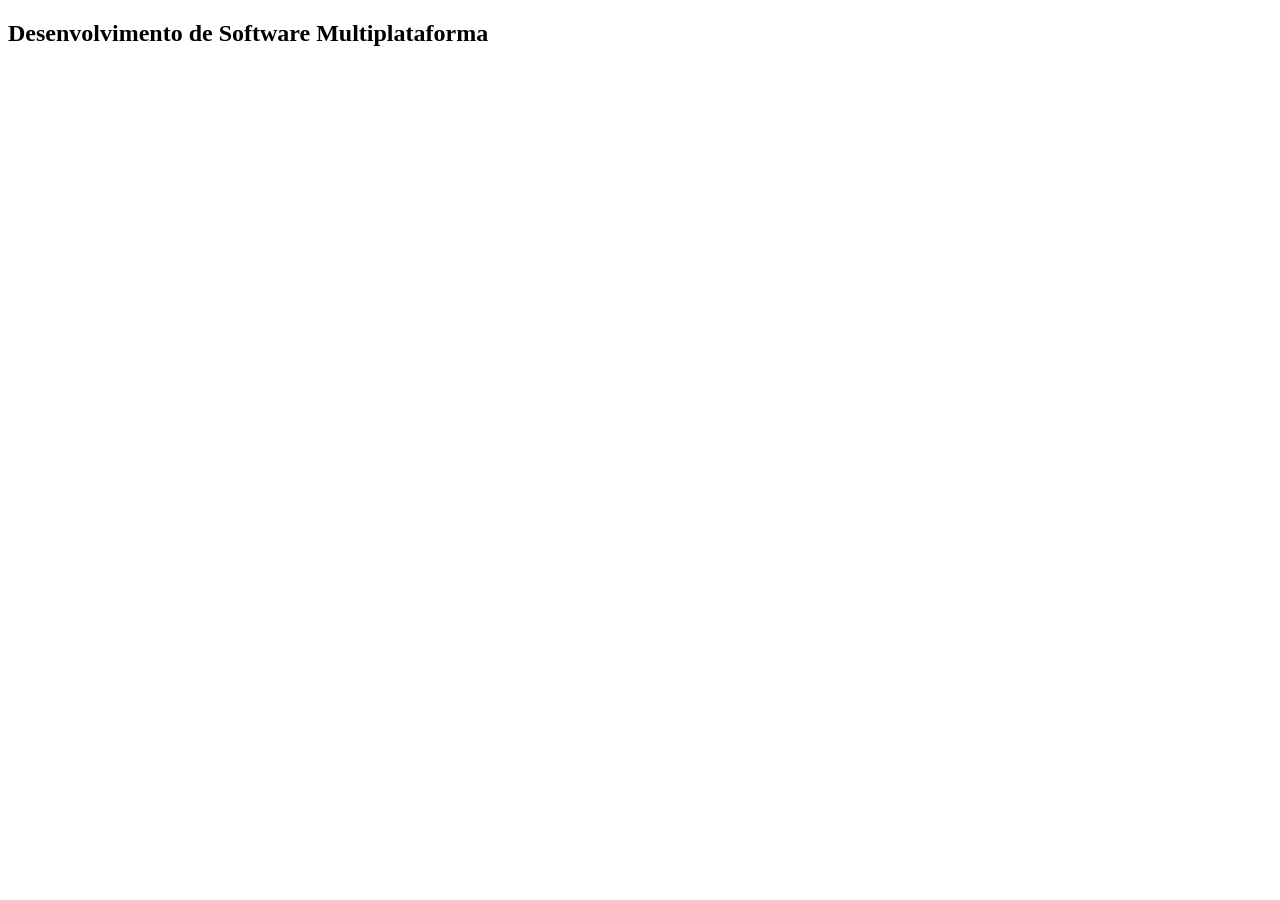
==== index.html @ 7cbfdbe1 "iniciando o exercicio" ====
<!DOCTYPE html>
<html lang="en">
<head>
    <meta charset="UTF-8">
    <meta name="viewport" content="width=device-width, initial-scale=1.0">
    <title>Site da Fatec</title>
</head>
<body>
    <section>
        <h1>Desenvolvimento de Software Multiplataforma</h1>
    </section>
    
</body>
</html>
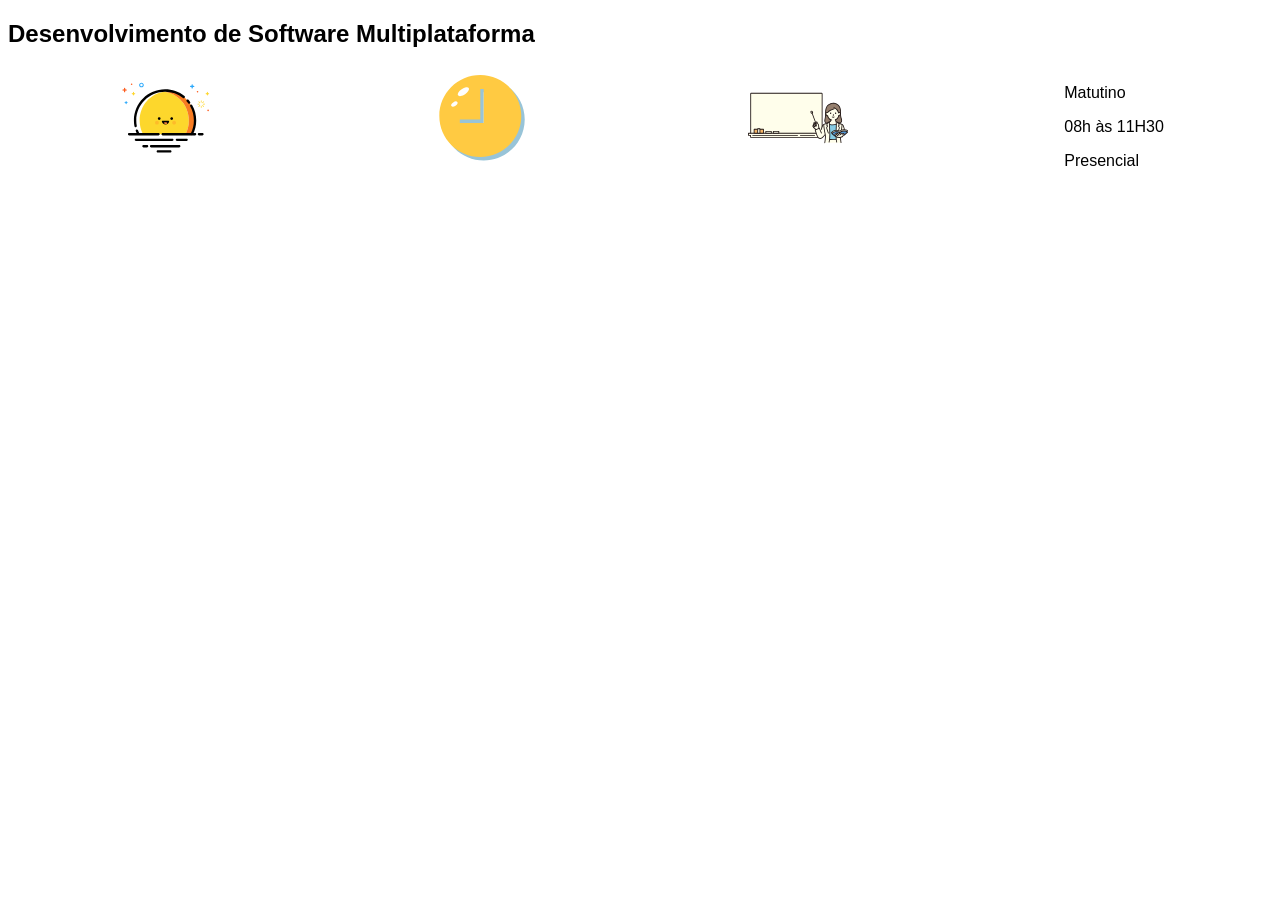
==== commit a57c08b4: "realizado os icones" ====
--- a/index.html
+++ b/index.html
@@ -4,10 +4,24 @@
     <meta charset="UTF-8">
     <meta name="viewport" content="width=device-width, initial-scale=1.0">
     <title>Site da Fatec</title>
+    <link rel="stylesheet" href="estilo.css">
 </head>
 <body>
     <section>
+        <div>
         <h1>Desenvolvimento de Software Multiplataforma</h1>
+        </div>
+        <div class="icones-containner">
+            <img src="img/sol.svg" alt="Matutino">
+            <img src="img/relogio.svg" alt="Horário">
+            <img src="img/professora.svg" alt="Presencial">
+            
+            <div>
+            <p>Matutino</p>
+            <p>08h às 11H30</p>
+            <p>Presencial</p>
+            </div>
+        </div>
     </section>
     
 </body>
--- a/estilo.css
+++ b/estilo.css
@@ -0,0 +1,13 @@
+body{
+    font-family:Arial;
+}
+
+.icones-containner{
+    display: flex;
+    justify-content: space-around;
+}
+
+img{
+    height: 100px;
+    width: 100px;
+}
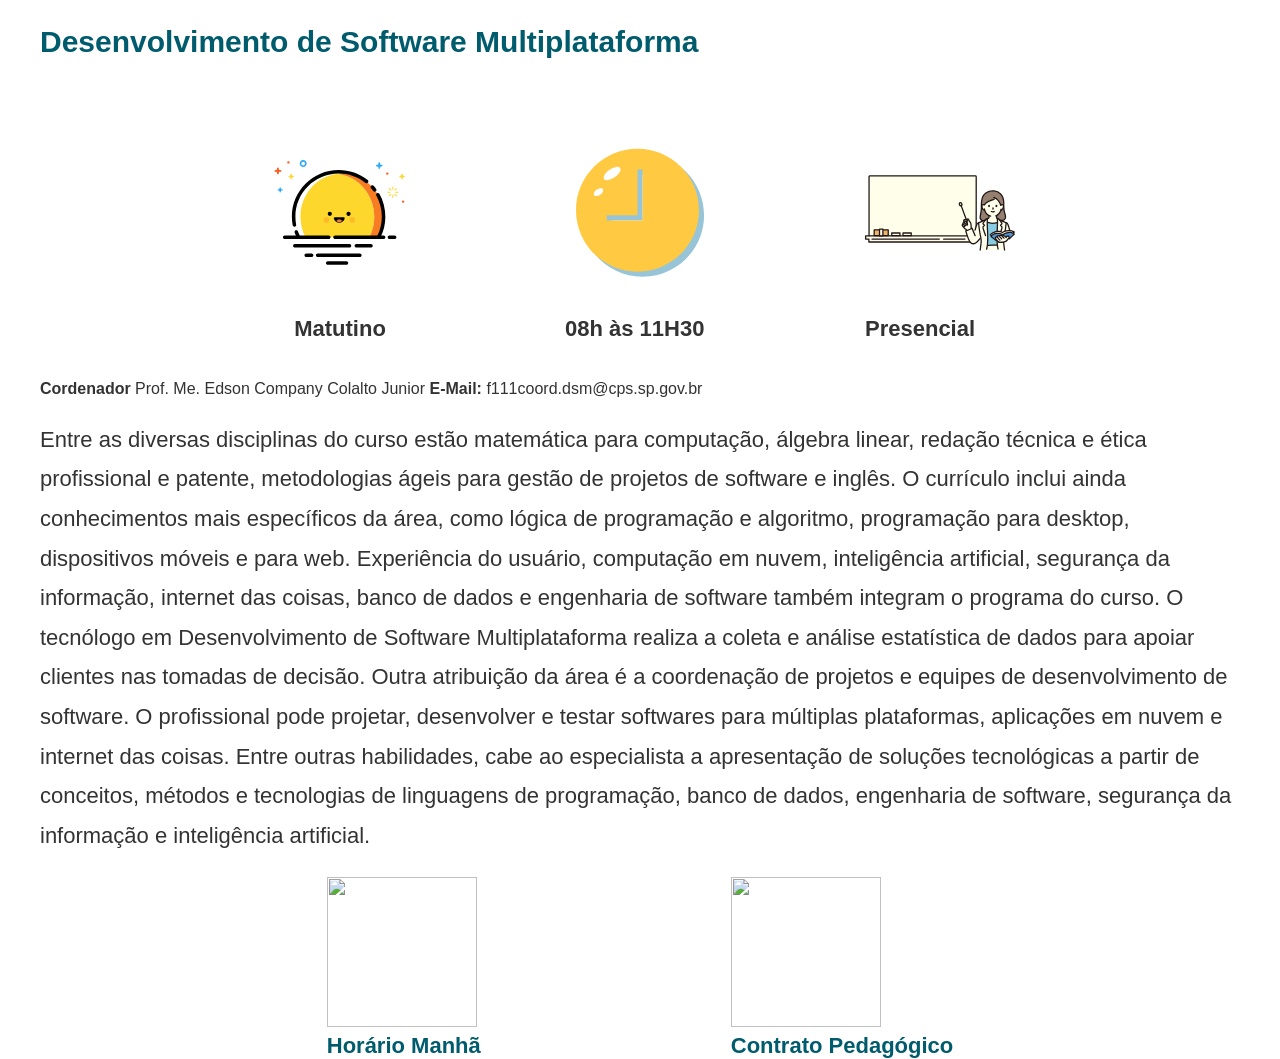
==== commit 291d9ec1: "realizado a pagina principal" ====
--- a/index.html
+++ b/index.html
@@ -7,19 +7,52 @@
     <link rel="stylesheet" href="estilo.css">
 </head>
 <body>
-    <section>
-        <div>
+    <section class="container">
+        <div class="titulo">
         <h1>Desenvolvimento de Software Multiplataforma</h1>
         </div>
+        <span class="separador"></span>
         <div class="icones-containner">
+            <div>
             <img src="img/sol.svg" alt="Matutino">
+            <p id="matutino">Matutino</p>
+            </div>
+            <div>
             <img src="img/relogio.svg" alt="Horário">
+            <p>08h às 11H30</p>
+            </div>
+            <div>
             <img src="img/professora.svg" alt="Presencial">
-            
+            <p>Presencial</p>
+            </div>
+        </div>
+
+        <div>
+            <p><span>Cordenador</span> Prof. Me. Edson Company Colalto Junior 
+                <span> E-Mail: </span>f111coord.dsm@cps.sp.gov.br</p>
+        </div>
+        <div class="descricao">
+            <p>Entre as diversas disciplinas do curso estão matemática para computação, álgebra linear, 
+                redação técnica e ética profissional e patente, metodologias ágeis para gestão de projetos de software e inglês. 
+                O currículo inclui ainda conhecimentos mais específicos da área, como lógica de programação e algoritmo, 
+                programação para desktop, dispositivos móveis e para web. Experiência do usuário, computação em nuvem, 
+                inteligência artificial, segurança da informação, internet das coisas, banco de dados e engenharia de software também integram o programa do curso. 
+                O tecnólogo em Desenvolvimento de Software Multiplataforma realiza a coleta e análise estatística de dados para apoiar clientes nas tomadas de decisão. 
+                Outra atribuição da área é a coordenação de projetos e equipes de desenvolvimento de software. O profissional pode projetar, desenvolver e testar softwares para múltiplas plataformas, 
+                aplicações em nuvem e internet das coisas. Entre outras habilidades, cabe ao especialista a apresentação de soluções tecnológicas a partir de conceitos, métodos e tecnologias de linguagens de programação, 
+                banco de dados, engenharia de software, segurança da informação e inteligência artificial.</p>
+        </div>
+
+        <div class="icone-pdf">
             <div>
-            <p>Matutino</p>
-            <p>08h às 11H30</p>
-            <p>Presencial</p>
+            <img src="https://bkpsitecpsnew.blob.core.windows.net/uploadsitecps/sites/137/2024/08/pdf.png" alt="">
+            <br>
+            <a href="">Horário Manhã</a>
+            </div>
+            <div>
+            <img src="https://bkpsitecpsnew.blob.core.windows.net/uploadsitecps/sites/137/2024/08/pdf.png" alt="">
+            <br>
+            <a href="https://bkpsitecpsnew.blob.core.windows.net/uploadsitecps/sites/137/2026/07/PPC-DesenvolvimentoSoftwareMultiplataformaFatecZLCesu-V1_2-2026.pdf">Contrato Pedagógico</a>
             </div>
         </div>
     </section>
--- a/estilo.css
+++ b/estilo.css
@@ -1,13 +1,73 @@
 body{
-    font-family:Arial;
+    margin: 0;
+    font-family: Roboto, Arial, sans-sreif;
+    color: #333;
+}
+.container{
+    position: relative;
+    max-width: 1200px;
+    margin: 0 auto;
+}
+.titulo{
+    color:#005c6d;
+    font-size: 20px;
+    text-align:start;
+        width: 100%;
+    justify-content: center;
 }
 
+.separador{
+    
+   
+    display: inline-block;
+    position: relative;
+    width: 100%;
+    height: 20px;
+    background: url("https://bkpsitecpsnew.blob.core.windows.net/uploadsitecps/sites/1/2022/09/divisor.svg") left no-repeat;
+    margin-bottom: 30px;
+
+}
 .icones-containner{
-    display: flex;
-    justify-content: space-around;
+   display: flex;
+   flex-wrap: wrap;
+   align-items: center;
+   font-weight: bold;
+   font-size: 22px;
+   position: relative;
+    width: 100%;
+    justify-content: center;
+   gap:150px;
 }
 
 img{
-    height: 100px;
-    width: 100px;
+    height: 150px;
+    width: 150px;
+}
+#matutino{
+    text-align: center;
+}
+
+span{
+    font-weight: bold;
+}
+.descricao{
+font-size: 22px;
+ line-height: 1.8;
+}
+
+.icone-pdf{
+    display: flex;
+   flex-wrap: wrap;
+   align-items: center;
+   font-weight: bold;
+   font-size: 22px;
+   position: relative;
+   gap:250px;
+   width: 100%;
+   justify-content: center;
+
+}
+a{
+    text-decoration: none;
+    color: #005c6d;
 }
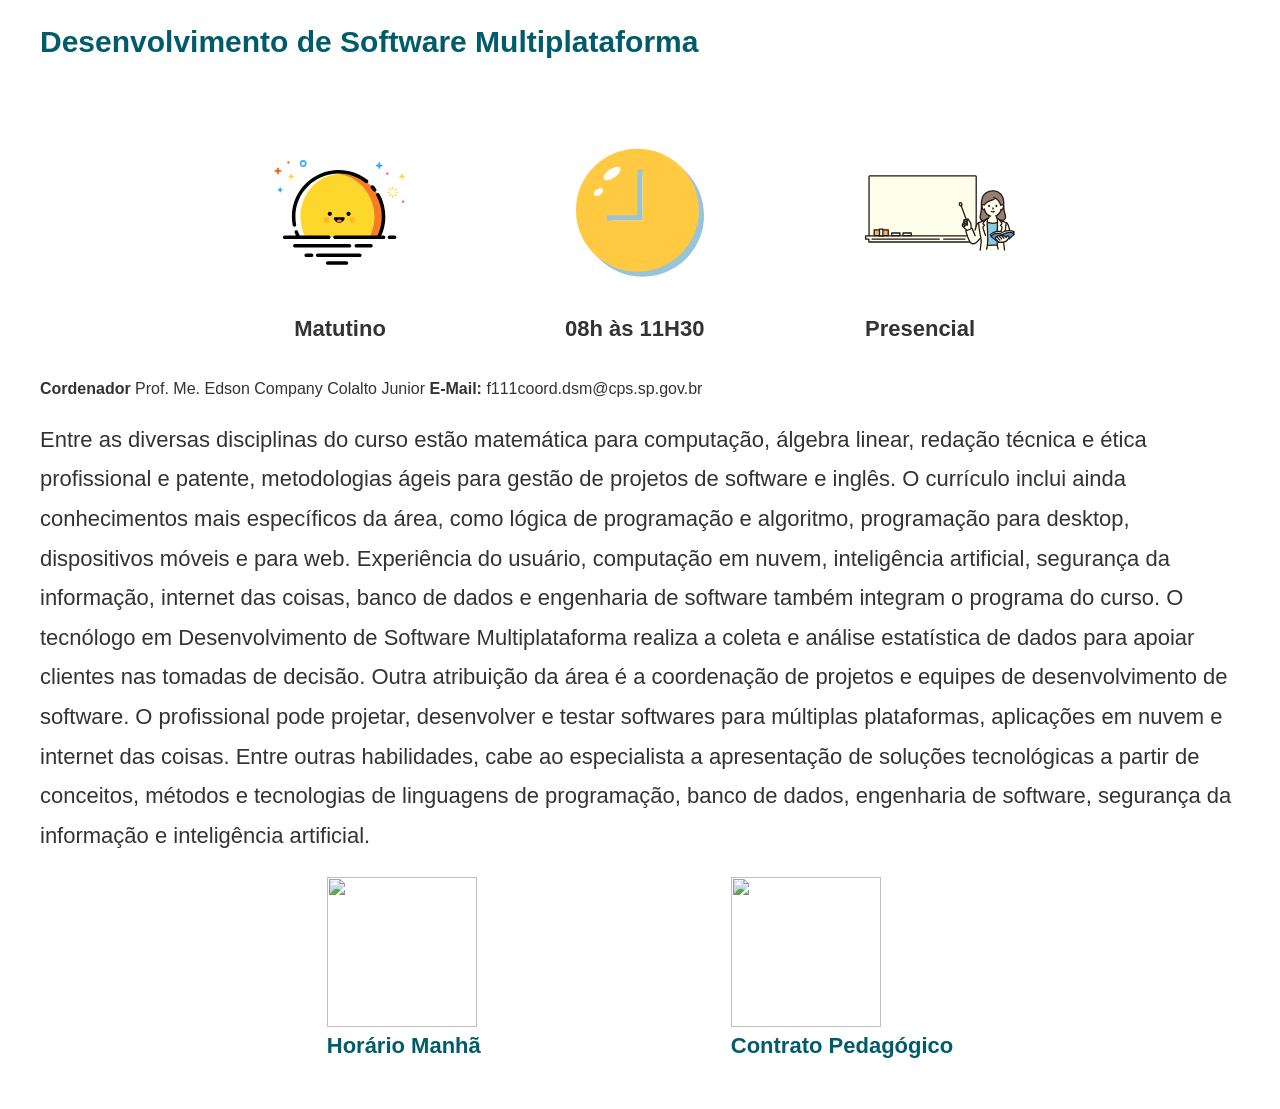
==== commit ef9d2689: "finalizado" ====
--- a/index.html
+++ b/index.html
@@ -1,5 +1,5 @@
 <!DOCTYPE html>
-<html lang="en">
+<html lang="pt-br">
 <head>
     <meta charset="UTF-8">
     <meta name="viewport" content="width=device-width, initial-scale=1.0">
@@ -47,7 +47,7 @@
             <div>
             <img src="https://bkpsitecpsnew.blob.core.windows.net/uploadsitecps/sites/137/2024/08/pdf.png" alt="">
             <br>
-            <a href="">Horário Manhã</a>
+            <a href="grade.html">Horário Manhã</a>
             </div>
             <div>
             <img src="https://bkpsitecpsnew.blob.core.windows.net/uploadsitecps/sites/137/2024/08/pdf.png" alt="">
@@ -56,6 +56,7 @@
             </div>
         </div>
     </section>
-    
+    <footer>
+    </footer>
 </body>
 </html>
--- a/estilo.css
+++ b/estilo.css
@@ -2,6 +2,7 @@
     margin: 0;
     font-family: Roboto, Arial, sans-sreif;
     color: #333;
+    
 }
 .container{
     position: relative;
@@ -70,4 +71,10 @@
 a{
     text-decoration: none;
     color: #005c6d;
+}
+
+footer{
+    position: relative;
+    width: 100%;
+    height: 50px;
 }
